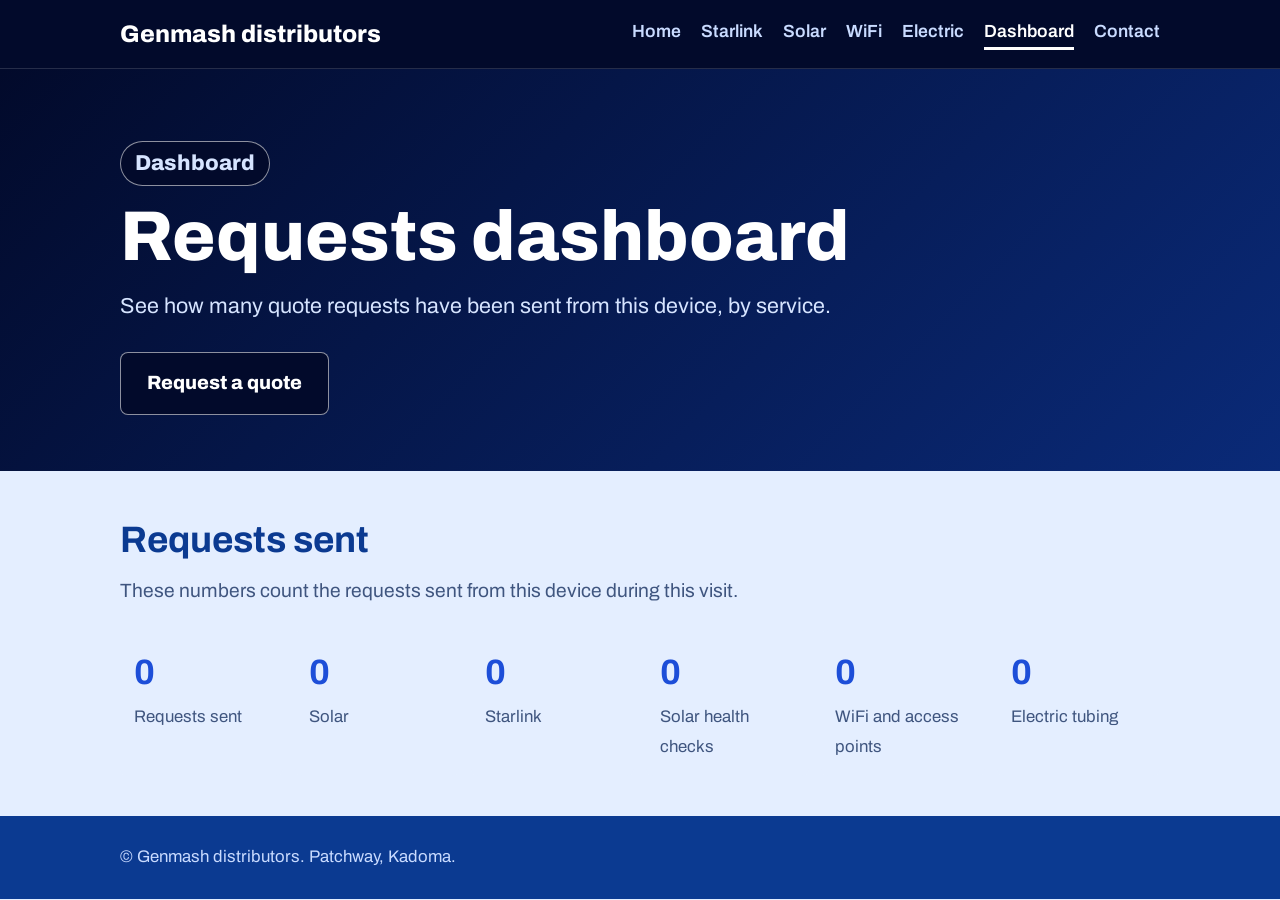
==== dashboard.html @ 274cd1a0 "Add contact, dashboard, and electric tubing pages" ====
<!DOCTYPE html>
<html lang="en">
<head>
<meta charset="utf-8">
<meta name="viewport" content="width=device-width, initial-scale=1, viewport-fit=cover">
<title>Dashboard | Genmash distributors</title>
<link href="https://fonts.googleapis.com/css2?family=Archivo:wght@400;600;800&display=swap" rel="stylesheet">
<link rel="stylesheet" href="genmash.css">
</head>
<body>
<header><div class="wrap"><a class="logo" href="genmash-website.html">Genmash distributors</a>
<nav>
<a href="genmash-website.html">Home</a>
<a href="starlink.html">Starlink</a>
<a href="solar.html">Solar</a>
<a href="wifi.html">WiFi</a>
<a href="electric.html">Electric</a>
<a class="on" href="dashboard.html">Dashboard</a>
<a href="contact.html">Contact</a>
</nav></div></header>
<main>
<div class="band"><div class="wrap hero">
<div>
<p class="kit-badge">Dashboard</p>
<h1>Requests dashboard</h1>
<p>See how many quote requests have been sent from this device, by service.</p>
<a class="btn" href="genmash-website.html#dashboard">Request a quote</a>
</div>
</div></div>
<section><div class="wrap">
<h2>Requests sent</h2>
<p class="sub">These numbers count the requests sent from this device during this visit.</p>
<div class="stats" style="padding:0">
<div class="stat"><b id="sTotal">0</b><span>Requests sent</span></div>
<div class="stat"><b id="sSolar">0</b><span>Solar</span></div>
<div class="stat"><b id="sStar">0</b><span>Starlink</span></div>
<div class="stat"><b id="sHealth">0</b><span>Solar health checks</span></div>
<div class="stat"><b id="sWifi">0</b><span>WiFi and access points</span></div>
<div class="stat"><b id="sElec">0</b><span>Electric tubing</span></div>
</div>
</div></section>
</main>
<footer><div class="wrap">&copy; Genmash distributors. Patchway, Kadoma.</div></footer>
<script>
(function(){function g(){var s=window.gmState;if(!s){try{s=JSON.parse(sessionStorage.getItem("gmc"))}catch(e){}}return s||{total:0,counts:{}}}
window.gmDash=function(){var s=g(),c=s.counts||{},m={sTotal:s.total,sSolar:c.solar,sStar:c.star,sHealth:c.health,sWifi:c.wifi,sElec:c.elec};for(var k in m){var e=document.getElementById(k);if(e)e.textContent=m[k]||0}};window.gmDash()})();
</script>
</body>
</html>
---- genmash.css ----
:root{--bg:#e4eeff;--surface:#fff;--ink:#0a1f4d;--muted:#3f557f;--line:#b9cdf2;--sun:#020a2b;--water:#0e7fb8;--sky:#1d4ed8;--blue:#0b3a91;--on-accent:#fff;
box-sizing:border-box;padding-top:env(safe-area-inset-top,0px);padding-bottom:env(safe-area-inset-bottom,0px)}
@media (prefers-color-scheme:dark){:root:not([data-theme="light"]){--bg:#071634;--surface:#0e2b63;--ink:#eaf1ff;--muted:#a9bde6;--line:#1f428a;--sun:#1f3f9a}}
:root[data-theme="dark"]{--bg:#071634;--surface:#0e2b63;--ink:#eaf1ff;--muted:#a9bde6;--line:#1f428a;--sun:#1f3f9a}
html{scroll-padding-top:env(safe-area-inset-top,0px);scroll-behavior:smooth}
*,*:before,*:after{box-sizing:border-box}
body{margin:0;background:var(--bg);color:var(--ink);font-family:"Archivo",system-ui,-apple-system,"Segoe UI",Arial,sans-serif;line-height:1.6;font-size:1.2rem}
a{color:inherit}
.wrap{max-width:1080px;margin:0 auto;padding:0 20px}
header{position:sticky;top:env(safe-area-inset-top,0px);background:var(--blue);z-index:5}
header .wrap{display:flex;justify-content:space-between;align-items:center;height:68px}
.logo{font-weight:800;font-size:1.5rem;text-decoration:none;color:#fff}
nav a{margin-left:20px;text-decoration:none;color:#c9dbff;font-weight:600;font-size:1.1rem;transition:color .15s}
nav a:hover,nav a:focus-visible{color:#fff}
.band{background:linear-gradient(135deg,#020a2b,#0a2a78);color:#fff}.hero{padding:72px 20px 56px}
h1{font-size:clamp(2.4rem,7vw,4.4rem);line-height:1.05;font-weight:800;margin:0 0 16px;max-width:15em}
.hero p{max-width:34em;color:#d6e4ff;font-size:1.35rem;margin:0 0 28px}
.btn{display:inline-block;background:var(--sun);color:var(--on-accent);font-weight:800;font-size:1.15rem;padding:15px 26px;border-radius:8px;text-decoration:none;border:1px solid #020a2b;font:inherit;font-weight:800;cursor:pointer;transition:transform .15s,box-shadow .15s}
.btn:hover,.btn:focus-visible{transform:translateY(-2px);box-shadow:0 8px 18px rgba(11,43,54,.22)}
.btn.alt{background:transparent;border:2px solid #fff;color:#fff;margin-left:8px}
h2{font-size:2.3rem;margin:0 0 6px;color:var(--blue)}
section{padding:40px 0}
.sub{color:var(--muted);margin:0 0 24px}
.grid{display:grid;grid-template-columns:repeat(2,1fr);gap:18px}@media (max-width:480px){.grid{grid-template-columns:1fr}}
.card{background:var(--surface);border:1px solid var(--line);border-radius:12px;padding:64px 44px;min-height:380px;border-top:10px solid var(--c);transition:transform .2s,box-shadow .2s}
.card:hover{transform:translateY(-6px);box-shadow:0 14px 28px rgba(11,43,54,.16)}
.card[hidden]{display:none}.pager{display:flex;justify-content:center;align-items:center;gap:16px;margin-top:22px;font-weight:600}.btn[disabled]{opacity:.4;cursor:default;transform:none;box-shadow:none}.card h3{margin:0 0 18px;font-size:2.5rem;line-height:1.15}.card p{margin:0;color:var(--muted);font-size:1.5rem;line-height:1.5}@media (max-width:480px){.card{padding:40px 26px;min-height:0}.card h3{font-size:2rem}.card p{font-size:1.3rem}}
.dash{background:var(--surface);border:1px solid var(--line);border-radius:12px;overflow:hidden}
.tabs{display:flex;flex-wrap:wrap;border-bottom:1px solid var(--line)}
.tabs button{flex:1;min-width:120px;padding:16px;font-size:1.1rem;background:none;border:0;border-bottom:4px solid transparent;font:inherit;font-weight:600;color:var(--muted);cursor:pointer;transition:background .15s}
.tabs button:hover{background:var(--bg)}
.tabs button[aria-selected="true"]{color:var(--ink);border-bottom-color:var(--c)}
.panel{padding:24px;display:grid;grid-template-columns:repeat(auto-fit,minmax(260px,1fr));gap:24px}
.panel h3{margin:0 0 8px}
.panel ul{margin:0;padding-left:20px}.panel li{margin:4px 0}
.stats{display:grid;grid-template-columns:repeat(auto-fit,minmax(140px,1fr));gap:12px;padding:0 24px 24px}
.stat{background:var(--bg);border-radius:8px;padding:14px;transition:transform .15s}
.stat:hover{transform:translateY(-3px)}
.stat b{display:block;font-size:2.2rem;color:var(--sky)}.stat span{color:var(--muted);font-size:1.05rem}
form{display:grid;grid-template-columns:repeat(auto-fit,minmax(180px,1fr));gap:12px;padding:24px;border-top:1px solid var(--line)}
input,select{font:inherit;font-size:1.1rem;padding:12px;border:1px solid var(--line);border-radius:8px;background:var(--bg);color:var(--ink);width:100%}
input:focus-visible,select:focus-visible,button:focus-visible,a:focus-visible{outline:3px solid var(--sky);outline-offset:2px}
#list{padding:0 24px 24px;margin:0;list-style:none}
#list li{display:flex;justify-content:space-between;gap:12px;padding:10px 0;border-top:1px solid var(--line)}
.empty{color:var(--muted);padding:0 24px 24px}
footer{background:var(--blue);padding:28px 0;color:#c9dbff;font-size:1.05rem}
@media (max-width:560px){nav a{margin-left:10px;font-size:.95rem}.logo{font-size:1.25rem}.btn.alt{margin:10px 0 0}}
@media (prefers-reduced-motion:reduce){*{transition:none!important;scroll-behavior:auto!important}}

header .wrap{height:auto;min-height:68px;flex-wrap:wrap;padding-top:8px;padding-bottom:8px;gap:4px 16px}
nav{display:flex;flex-wrap:wrap;gap:2px 0}
nav a.on{color:#fff;border-bottom:3px solid #fff}
.kit-badge{display:inline-block;background:var(--sun);color:var(--on-accent);font-weight:800;padding:4px 14px;border-radius:99px;font-size:1rem;margin:0 0 14px!important}
.btn.solid{background:var(--blue);color:#fff}
.split{display:grid;grid-template-columns:1.1fr .9fr;gap:36px;align-items:center}
.photo{width:100%;display:block;border-radius:14px;box-shadow:0 12px 30px rgba(0,0,0,.25);transition:transform .2s,box-shadow .2s}
.photo:hover{transform:scale(1.02);box-shadow:0 18px 38px rgba(0,0,0,.3)}
.shots{display:grid;grid-template-columns:repeat(auto-fit,minmax(280px,1fr));gap:18px}
.incl{background:var(--surface);border:1px solid var(--line);border-radius:12px;padding:28px 34px;border-top:8px solid var(--sun)}
.incl h3{margin:0 0 10px;font-size:1.7rem}.incl ul{margin:0;padding-left:24px}.incl li{margin:8px 0}
.more{font-weight:800;color:var(--sky);text-decoration:none}.more:hover{text-decoration:underline}
@media (max-width:760px){.split{grid-template-columns:1fr}}

.band .btn:not(.alt){background:#020a2b;color:#fff;border:1px solid #020a2b}

header{background:#020a2b;border-bottom:1px solid rgba(255,255,255,.14)}
.band .btn:not(.alt),.band .kit-badge{border:1px solid rgba(255,255,255,.55)}
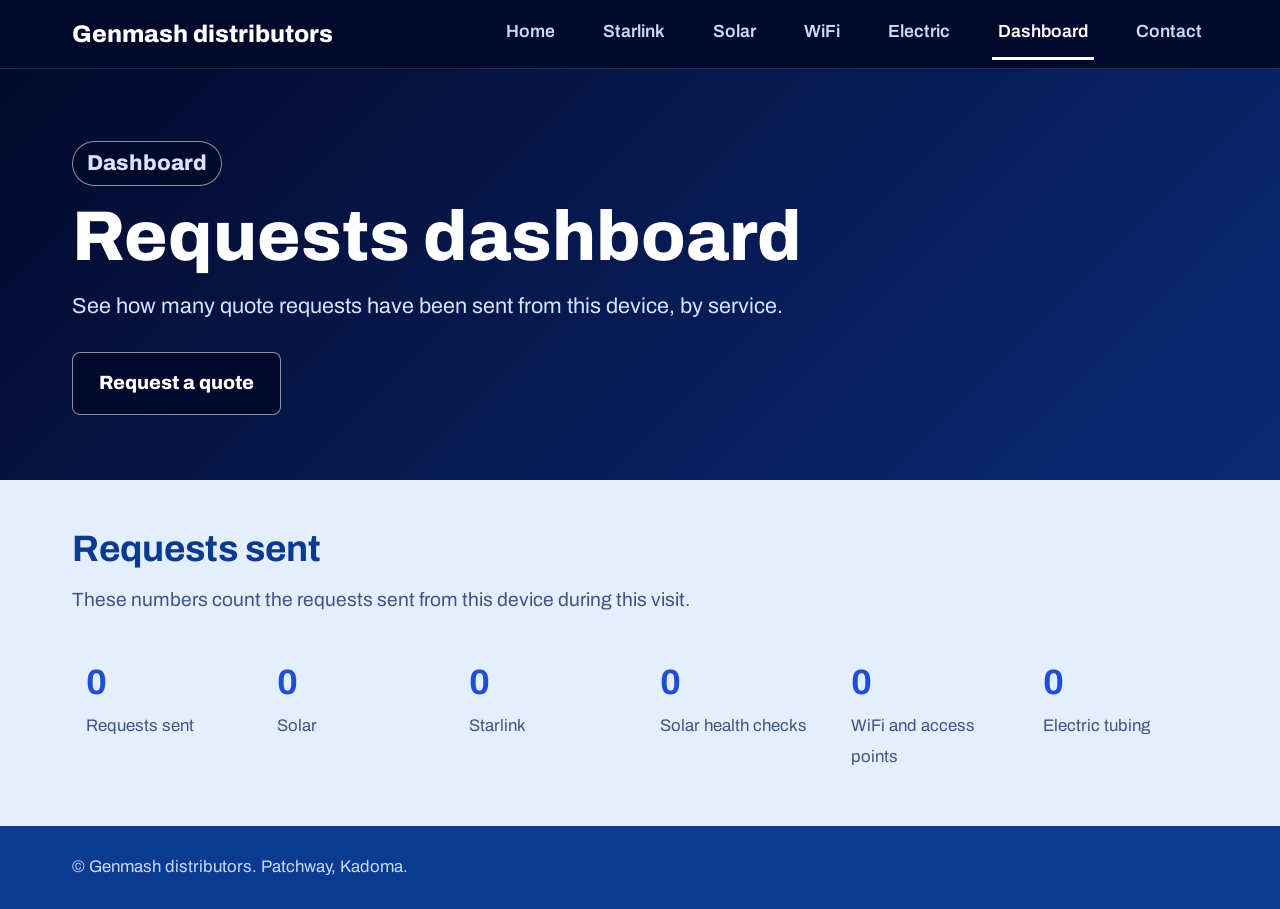
==== commit abe02b5b: "Add liquid UI effects and interactive JavaScript" ====
--- a/dashboard.html
+++ b/dashboard.html
@@ -45,5 +45,6 @@
 (function(){function g(){var s=window.gmState;if(!s){try{s=JSON.parse(sessionStorage.getItem("gmc"))}catch(e){}}return s||{total:0,counts:{}}}
 window.gmDash=function(){var s=g(),c=s.counts||{},m={sTotal:s.total,sSolar:c.solar,sStar:c.star,sHealth:c.health,sWifi:c.wifi,sElec:c.elec};for(var k in m){var e=document.getElementById(k);if(e)e.textContent=m[k]||0}};window.gmDash()})();
 </script>
+<script src="effects.js" defer></script>
 </body>
 </html>
--- a/genmash.css
+++ b/genmash.css
@@ -66,3 +66,417 @@
 
 header{background:#020a2b;border-bottom:1px solid rgba(255,255,255,.14)}
 .band .btn:not(.alt),.band .kit-badge{border:1px solid rgba(255,255,255,.55)}
+/* ===== GENMASH RESPONSIVE PATCH =====
+   Paste at the very END of genmash.css so it overrides earlier rules. */
+
+*, *::before, *::after { box-sizing: border-box; }
+html { -webkit-text-size-adjust: 100%; }
+body { overflow-x: hidden; }
+
+/* Media never overflows its container */
+img, video, iframe, svg { max-width: 100%; height: auto; }
+table { display: block; max-width: 100%; overflow-x: auto; }
+
+/* Page container */
+.wrap {
+  width: 100%;
+  max-width: 1200px;
+  margin-inline: auto;
+  padding-inline: clamp(14px, 4vw, 32px);
+}
+
+/* Header and navigation */
+header .wrap {
+  display: flex;
+  flex-wrap: wrap;
+  align-items: center;
+  justify-content: space-between;
+  gap: 10px 20px;
+}
+nav { display: flex; flex-wrap: wrap; gap: 6px 16px; }
+nav a { padding: 10px 6px; }
+
+/* Card grids: fill the row, drop to fewer columns as space shrinks.
+   These attribute selectors match any class containing "grid" or "cards". */
+[class*="grid"], [class*="cards"] {
+  display: grid;
+  grid-template-columns: repeat(auto-fit, minmax(min(260px, 100%), 1fr));
+  gap: clamp(14px, 2.5vw, 24px);
+}
+
+/* Forms: full width, 16px text so phones don't zoom in on focus */
+input, select, textarea, button { max-width: 100%; font-size: 16px; }
+input, select, textarea { width: 100%; }
+button, .btn, [class*="button"] { min-height: 44px; }
+
+/* Tablets */
+@media (max-width: 900px) {
+  .band { padding-block: 40px; }
+  h1 { font-size: clamp(1.9rem, 6vw, 2.6rem); line-height: 1.15; }
+  h2 { font-size: clamp(1.4rem, 4.5vw, 1.9rem); }
+}
+
+/* Phones */
+@media (max-width: 640px) {
+  header .wrap { flex-direction: column; align-items: flex-start; }
+
+  /* Menu becomes one swipeable row instead of wrapping to many lines */
+  nav {
+    width: 100%;
+    flex-wrap: nowrap;
+    overflow-x: auto;
+    -webkit-overflow-scrolling: touch;
+    scrollbar-width: none;
+  }
+  nav::-webkit-scrollbar { display: none; }
+  nav a { white-space: nowrap; padding: 10px 12px; }
+
+  .band { padding-block: 28px; }
+  [class*="grid"], [class*="cards"] { grid-template-columns: 1fr; }
+}
+
+/* Hover effects only on devices that can hover (stops stuck hover on touch) */
+@media (hover: none) {
+  *:hover { transform: none; }
+}
+
+/* ===== GENMASH: LIQUID UI EFFECTS ===== */
+
+:root {
+  --liquid-blue: #38bdf8;
+  --liquid-purple: #818cf8;
+  --glass-border: rgba(255, 255, 255, 0.22);
+}
+
+/* Smooth movement across the website */
+html {
+  scroll-behavior: smooth;
+}
+
+body {
+  overflow-x: hidden;
+}
+
+/* Flowing liquid background */
+.liquid-bg {
+  position: relative;
+  isolation: isolate;
+  overflow: hidden;
+  background: linear-gradient(
+    125deg,
+    #071a35,
+    #123e69,
+    #312e81,
+    #071a35
+  );
+  background-size: 300% 300%;
+  animation: liquidFlow 12s ease infinite;
+}
+
+@keyframes liquidFlow {
+  0%   { background-position: 0% 50%; }
+  50%  { background-position: 100% 50%; }
+  100% { background-position: 0% 50%; }
+}
+
+/* Glass-like panels */
+.glass,
+.card,
+.wrap {
+  transition:
+    transform 0.3s ease,
+    box-shadow 0.3s ease,
+    border-color 0.3s ease;
+}
+
+.glass {
+  background: rgba(255, 255, 255, 0.10);
+  border: 1px solid var(--glass-border);
+  border-radius: 18px;
+  backdrop-filter: blur(14px);
+  -webkit-backdrop-filter: blur(14px);
+  box-shadow: 0 12px 35px rgba(0, 0, 0, 0.12);
+}
+
+/* Interactive cards */
+.card:hover,
+.glass:hover {
+  transform: translateY(-5px);
+  box-shadow: 0 18px 38px rgba(56, 189, 248, 0.18);
+  border-color: var(--liquid-blue);
+}
+
+/* Responsive button feedback */
+button,
+.btn,
+a.btn {
+  transition:
+    transform 0.2s ease,
+    box-shadow 0.2s ease,
+    background-color 0.2s ease;
+}
+
+button:hover,
+.btn:hover,
+a.btn:hover {
+  transform: translateY(-2px);
+  box-shadow: 0 6px 20px rgba(56, 189, 248, 0.25);
+}
+
+button:active,
+.btn:active,
+a.btn:active {
+  transform: scale(0.97);
+}
+
+/* Scroll reveal animation */
+.reveal {
+  opacity: 0;
+  transform: translateY(22px);
+  transition:
+    opacity 0.65s ease,
+    transform 0.65s ease;
+}
+
+.reveal.visible {
+  opacity: 1;
+  transform: translateY(0);
+}
+
+/* Click ripple */
+.ripple-host {
+  position: relative;
+  overflow: hidden;
+}
+
+.ripple-effect {
+  position: absolute;
+  border-radius: 50%;
+  pointer-events: none;
+  background: rgba(255, 255, 255, 0.45);
+  transform: scale(0);
+  animation: rippleExpand 0.6s ease-out forwards;
+}
+
+@keyframes rippleExpand {
+  to {
+    transform: scale(1);
+    opacity: 0;
+  }
+}
+
+/* Visible keyboard focus */
+a:focus-visible,
+button:focus-visible {
+  outline: 3px solid var(--liquid-blue);
+  outline-offset: 4px;
+}
+
+/* Respect accessibility preferences */
+@media (prefers-reduced-motion: reduce) {
+  html {
+    scroll-behavior: auto;
+  }
+
+  *,
+  *::before,
+  *::after {
+    animation-duration: 0.01ms !important;
+    transition-duration: 0.01ms !important;
+    scroll-behavior: auto !important;
+  }
+
+  .reveal {
+    opacity: 1;
+    transform: none;
+  }
+}
+/* ===== GENMASH: LIQUID UI EFFECTS ===== */
+:root {
+  --liquid-blue: #38bdf8;
+  --liquid-purple: #818cf8;
+  --glass-border: rgba(255, 255, 255, 0.22);
+}
+
+html {
+  scroll-behavior: smooth;
+}
+
+body {
+  overflow-x: hidden;
+}
+
+/* Flowing liquid background */
+.liquid-bg {
+  position: relative;
+  isolation: isolate;
+  overflow: hidden;
+  background: linear-gradient(125deg, #071a35, #123e69, #312e81, #071a35);
+  background-size: 300% 300%;
+  animation: liquidFlow 12s ease infinite;
+}
+
+@keyframes liquidFlow {
+  0% { background-position: 0% 50%; }
+  50% { background-position: 100% 50%; }
+  100% { background-position: 0% 50%; }
+}
+
+/* Glass-like panels */
+.glass {
+  background: rgba(255, 255, 255, 0.10);
+  border: 1px solid var(--glass-border);
+  border-radius: 18px;
+  backdrop-filter: blur(14px);
+  -webkit-backdrop-filter: blur(14px);
+  box-shadow: 0 12px 35px rgba(0, 0, 0, 0.12);
+  transition: transform 0.3s ease, box-shadow 0.3s ease, border-color 0.3s ease;
+}
+
+.glass:hover {
+  transform: translateY(-5px);
+  box-shadow: 0 18px 38px rgba(56, 189, 248, 0.18);
+  border-color: var(--liquid-blue);
+}
+
+/* Interactive button feedback */
+button, .btn, a.btn {
+  transition: transform 0.2s ease, box-shadow 0.2s ease, background-color 0.2s ease;
+}
+
+button:hover, .btn:hover, a.btn:hover {
+  transform: translateY(-2px);
+  box-shadow: 0 6px 20px rgba(56, 189, 248, 0.25);
+}
+
+button:active, .btn:active, a.btn:active {
+  transform: scale(0.97);
+}
+
+/* Scroll reveal animation */
+.reveal {
+  opacity: 0;
+  transform: translateY(22px);
+  transition: opacity 0.65s ease, transform 0.65s ease;
+}
+
+.reveal.visible {
+  opacity: 1;
+  transform: translateY(0);
+}
+
+/* Click ripple effect */
+.ripple-host {
+  position: relative;
+  overflow: hidden;
+}
+
+.ripple-effect {
+  position: absolute;
+  border-radius: 50%;
+  pointer-events: none;
+  background: rgba(255, 255, 255, 0.45);
+  transform: scale(0);
+  animation: rippleExpand 0.6s ease-out forwards;
+}
+
+@keyframes rippleExpand {
+  to {
+    transform: scale(1);
+    opacity: 0;
+  }
+}/* ===== GENMASH: LIQUID UI EFFECTS ===== */
+:root {
+  --liquid-blue: #38bdf8;
+  --liquid-purple: #818cf8;
+  --glass-border: rgba(255, 255, 255, 0.22);
+}
+
+html {
+  scroll-behavior: smooth;
+}
+
+body {
+  overflow-x: hidden;
+}
+
+/* Flowing liquid background */
+.liquid-bg {
+  position: relative;
+  isolation: isolate;
+  overflow: hidden;
+  background: linear-gradient(125deg, #071a35, #123e69, #312e81, #071a35);
+  background-size: 300% 300%;
+  animation: liquidFlow 12s ease infinite;
+}
+
+@keyframes liquidFlow {
+  0% { background-position: 0% 50%; }
+  50% { background-position: 100% 50%; }
+  100% { background-position: 0% 50%; }
+}
+
+/* Glass-like panels */
+.glass {
+  background: rgba(255, 255, 255, 0.10);
+  border: 1px solid var(--glass-border);
+  border-radius: 18px;
+  backdrop-filter: blur(14px);
+  -webkit-backdrop-filter: blur(14px);
+  box-shadow: 0 12px 35px rgba(0, 0, 0, 0.12);
+  transition: transform 0.3s ease, box-shadow 0.3s ease, border-color 0.3s ease;
+}
+
+.glass:hover {
+  transform: translateY(-5px);
+  box-shadow: 0 18px 38px rgba(56, 189, 248, 0.18);
+  border-color: var(--liquid-blue);
+}
+
+/* Interactive button feedback */
+button, .btn, a.btn {
+  transition: transform 0.2s ease, box-shadow 0.2s ease, background-color 0.2s ease;
+}
+
+button:hover, .btn:hover, a.btn:hover {
+  transform: translateY(-2px);
+  box-shadow: 0 6px 20px rgba(56, 189, 248, 0.25);
+}
+
+button:active, .btn:active, a.btn:active {
+  transform: scale(0.97);
+}
+
+/* Scroll reveal animation */
+.reveal {
+  opacity: 0;
+  transform: translateY(22px);
+  transition: opacity 0.65s ease, transform 0.65s ease;
+}
+
+.reveal.visible {
+  opacity: 1;
+  transform: translateY(0);
+}
+
+/* Click ripple effect */
+.ripple-host {
+  position: relative;
+  overflow: hidden;
+}
+
+.ripple-effect {
+  position: absolute;
+  border-radius: 50%;
+  pointer-events: none;
+  background: rgba(255, 255, 255, 0.45);
+  transform: scale(0);
+  animation: rippleExpand 0.6s ease-out forwards;
+}
+
+@keyframes rippleExpand {
+  to {
+    transform: scale(1);
+    opacity: 0;
+  }
+}
